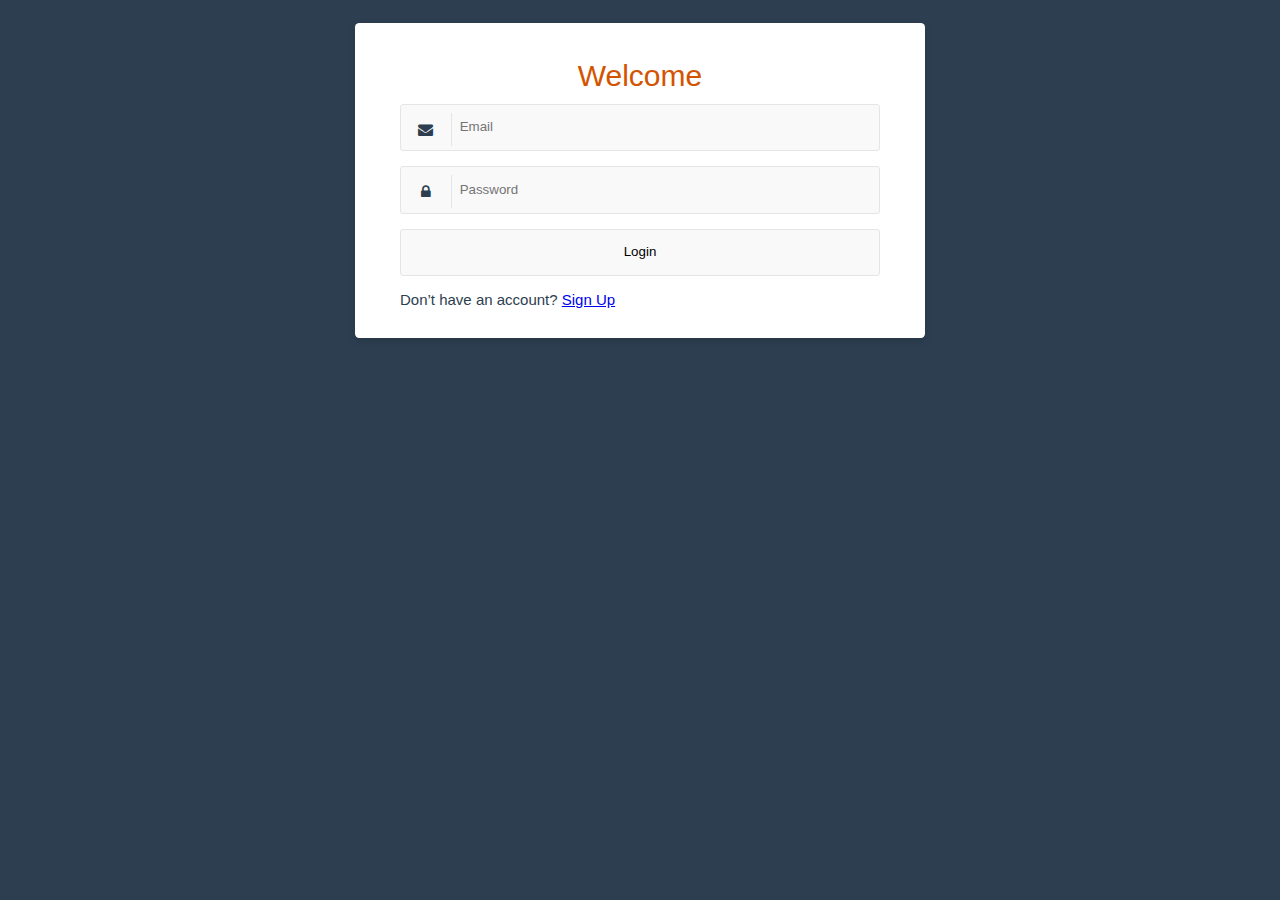
==== login.html @ 3ee72668 "Created Login page" ====
<!DOCTYPE html>
<html lang="en">
<head>
	<title>Login</title>
	<meta charset="UTF-8">
	<meta name="viewport" content="width=device-width, initial-scale=1">
    <link rel="stylesheet" href="assets/css/style.css">
    <link rel='stylesheet' href='http://maxcdn.bootstrapcdn.com/font-awesome/4.3.0/css/font-awesome.min.css'>
</head>
<body id="login">
	
	<div class="limiter">
		<div class="container-login100">
			<div class="wrap-login100">
				<form class="login100-form validate-form">
					<span class="login100-form-title p-b-26">
						Welcome
					</span>
				
					<div class="input-group input-group-icon">
                    <input type="email" placeholder="Email" id="emailID"/>
                    <div class="input-icon"><i class="fa fa-envelope"></i></div>
                    </div>
                    <div class="input-group input-group-icon">
                    <input type="password" placeholder="Password" id="password"/>
                    <div class="input-icon"><i class="fa fa-lock"></i></div>
                    </div>

					<div class="input-group">
                    <input type="button" name="Login"  value="Login" id="btn_login"/>
                    <label for="btn_login"></label>
                    </div>

					<div class="text-center p-t-115">
						<span class="txt1">
							Don’t have an account?
						</span>

						<a class="txt2" href="registration.html">
							Sign Up
						</a>
					</div>
				</form>
			</div>
		</div>
	</div>
	

	<div id="dropDownSelect1"></div>

	<script src="js/main.js"></script>

</body>
</html>
---- assets/css/style.css ----
*,
*:before,
*:after {
  box-sizing: border-box;
}
body {
  padding: 1em;
  font-family: 'Open Sans', 'Helvetica Neue', Helvetica, Arial, sans-serif;
  font-size: 15px;
  color: #2c3e50;
  background-color: #2c3e50;
}
h4 {
  color: #d35400;
}
input,
input[type="radio"] + label,
input[type="checkbox"] + label:before,
input[type="button"],
select option,
select {
  width: 100%;
  padding: 1em;
  line-height: 1.4;
  background-color: #f9f9f9;
  border: 1px solid #e5e5e5;
  border-radius: 3px;
  -webkit-transition: 0.35s ease-in-out;
  -moz-transition: 0.35s ease-in-out;
  -o-transition: 0.35s ease-in-out;
  transition: 0.35s ease-in-out;
  transition: all 0.35s ease-in-out;
}
input:focus {
  outline: 0;
  border-color:  #d35400;
}
input:focus + .input-icon i {
  color:  #d35400;
}
input:focus + .input-icon:after {
  border-right-color:  #d35400;
}
input[type="radio"] {
  display: none;
}
input[type="radio"] + label,
select {
  display: inline-block;
  width: 50%;
  text-align: center;
  float: left;
  border-radius: 0;
}
input[type="radio"] + label:first-of-type {
  border-top-left-radius: 3px;
  border-bottom-left-radius: 3px;
}
input[type="radio"] + label:last-of-type {
  border-top-right-radius: 3px;
  border-bottom-right-radius: 3px;
}
input[type="radio"] + label i {
  padding-right: 0.4em;
}
input[type="radio"]:checked + label,
input:checked + label:before,
select:focus,
select:active {
  background-color: #d35400;
  color: #fff;
  border-color:  #d35400;
}

input[type="button"]:hover{
  background-color:  #d35400;
  color: #fff;
  border-color:  #d35400;
}
input[type="button"]:active{
  background-color:  #d35400;
  color: #fff;
  border-color:  #d35400;
}
input[type="button"]:focus{
  background-color:  #d35400;
  color: #fff;
  border-color:  #d35400;
}
input[type="checkbox"] {
  display: none;
}
input[type="checkbox"] + label {
  position: relative;
  display: block;
  padding-left: 1.6em;
}
input[type="checkbox"] + label:before {
  position: absolute;
  top: 0.2em;
  left: 0;
  display: block;
  width: 1em;
  height: 1em;
  padding: 0;
  content: "";
}
input[type="checkbox"] + label:after {
  position: absolute;
  top: 0.45em;
  left: 0.2em;
  font-size: 0.8em;
  color: #fff;
  opacity: 0;
  font-family: FontAwesome;
  content: "\f00c";
}
input:checked + label:after {
  opacity: 1;
}
select {
  height: 3.4em;
  line-height: 2;
}
select:first-of-type {
  border-top-left-radius: 3px;
  border-bottom-left-radius: 3px;
}
select:last-of-type {
  border-top-right-radius: 3px;
  border-bottom-right-radius: 3px;
}
select:focus,
select:active {
  outline: 0;
}
select option {
  background-color: #d35400;
  color: #fff;
}
.input-group {
  margin-bottom: 1em;
  zoom: 1;
}
.input-group:before,
.input-group:after {
  content: "";
  display: table;
}
.input-group:after {
  clear: both;
}
.input-group-icon {
  position: relative;
}
.input-group-icon input {
  padding-left: 4.4em;
}
.input-group-icon .input-icon {
  position: absolute;
  top: 0;
  left: 0;
  width: 3.4em;
  height: 3.4em;
  line-height: 3.4em;
  text-align: center;
  pointer-events: none;
}
.input-group-icon .input-icon:after {
  position: absolute;
  top: 0.6em;
  bottom: 0.6em;
  left: 3.4em;
  display: block;
  border-right: 1px solid #e5e5e5;
  content: "";
  -webkit-transition: 0.35s ease-in-out;
  -moz-transition: 0.35s ease-in-out;
  -o-transition: 0.35s ease-in-out;
  transition: 0.35s ease-in-out;
  transition: all 0.35s ease-in-out;
}
.input-group-icon .input-icon i {
  -webkit-transition: 0.35s ease-in-out;
  -moz-transition: 0.35s ease-in-out;
  -o-transition: 0.35s ease-in-out;
  transition: 0.35s ease-in-out;
  transition: all 0.35s ease-in-out;
}
.container {
  max-width: 38em;
  padding: 1em 3em 2em 3em;
  margin: 0em auto;
  background-color: #fff;
  border-radius: 4.2px;
  box-shadow: 0px 3px 10px -2px rgba(0, 0, 0, 0.2);
}
.row {
  zoom: 1;
}
.row:before,
.row:after {
  content: "";
  display: table;
}
.row:after {
  clear: both;
}
.col-half {
  padding-right: 10px;
  float: left;
  width: 50%;
}
.col-half:last-of-type {
  padding-right: 0;
}
.col-third {
  padding-right: 10px;
  float: left;
  width: 33.33333333%;
}
.col-third:last-of-type {
  padding-right: 0;
}
@media only screen and (max-width: 540px) {
  .col-half {
    width: 100%;
    padding-right: 0;
  }
}

p {
	text-align: right;
	font-size: 10px;
}
/*--------------------------------------------------------------*/
/*------------------------------------------------------------------
[ Login Form ]*/

.login100-form {
  width: 100%;
}

.login100-form-title {
  display: block;
  font-family: Helvetica;
  font-size: 30px;
  color:  #d35400;
  line-height: 1.2;
  text-align: center;
    padding-top: 20px;
    padding-bottom: 10px;
}
.login100-form-title i {
  font-size: 60px;
}

.limiter {
  max-width: 38em;
  padding: 1em 3em 2em 3em;
  margin: 0em auto;
  background-color: #fff;
  border-radius: 4.2px;
  box-shadow: 0px 3px 10px -2px rgba(0, 0, 0, 0.2);
}
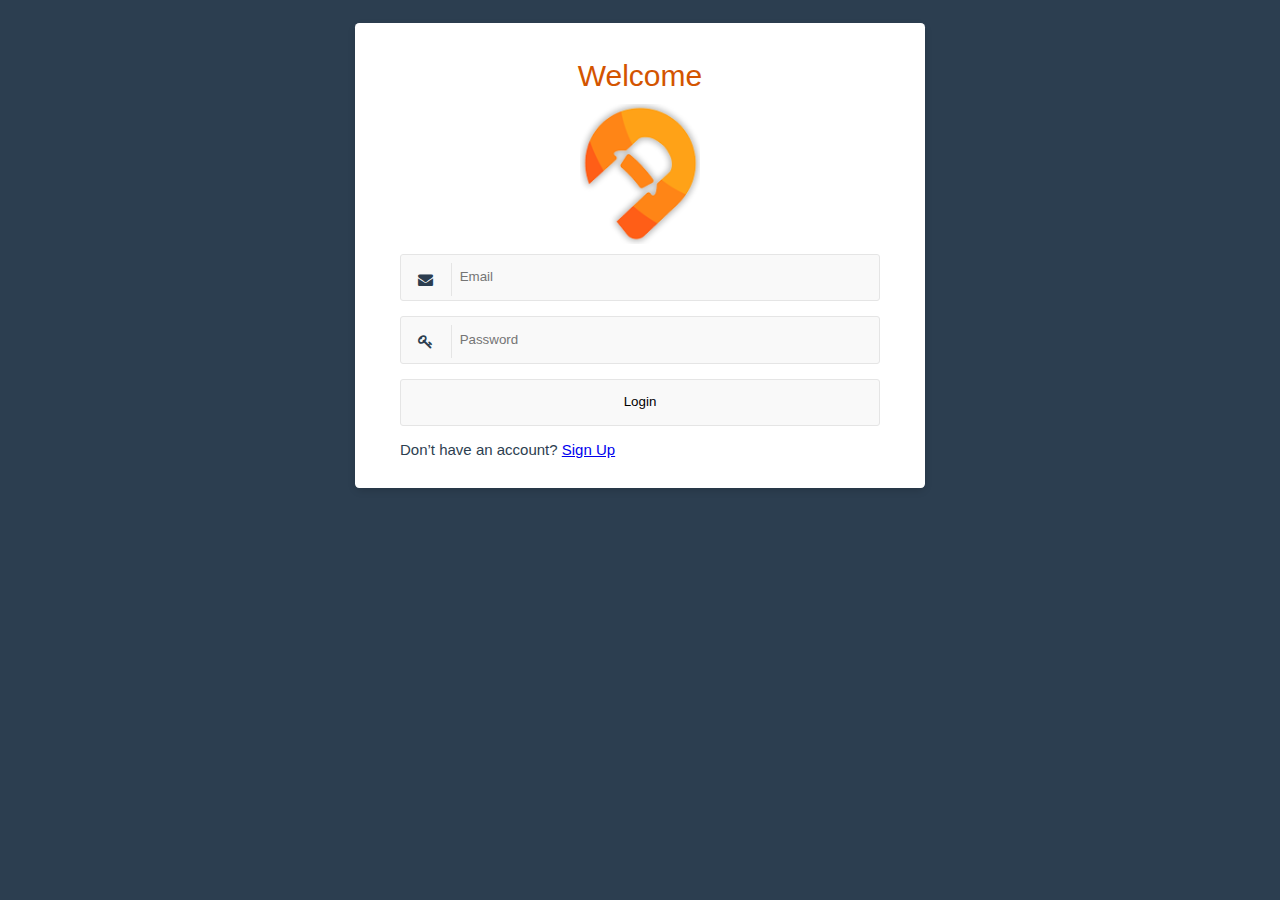
==== commit 16203184: "Added favicon and Modified login page" ====
--- a/login.html
+++ b/login.html
@@ -6,6 +6,7 @@
 	<meta name="viewport" content="width=device-width, initial-scale=1">
     <link rel="stylesheet" href="assets/css/style.css">
     <link rel='stylesheet' href='http://maxcdn.bootstrapcdn.com/font-awesome/4.3.0/css/font-awesome.min.css'>
+    <link rel="icon" href="assets/img/app-icon-transparent.png">
 </head>
 <body id="login">
 	
@@ -16,14 +17,14 @@
 					<span class="login100-form-title p-b-26">
 						Welcome
 					</span>
-				
+				    <img src="assets/img/app-icon-transparent.png" alt="login-logo" class="app-logo">
 					<div class="input-group input-group-icon">
                     <input type="email" placeholder="Email" id="emailID"/>
                     <div class="input-icon"><i class="fa fa-envelope"></i></div>
                     </div>
                     <div class="input-group input-group-icon">
                     <input type="password" placeholder="Password" id="password"/>
-                    <div class="input-icon"><i class="fa fa-lock"></i></div>
+                    <div class="input-icon"><i class="fa fa-key"></i></div>
                     </div>
 
 					<div class="input-group">
@@ -40,6 +41,7 @@
 							Sign Up
 						</a>
 					</div>
+                    <!--<img src="assets/img/codewizards.png" alt="logo" class="logo">-->
 				</form>
 			</div>
 		</div>
--- a/assets/css/style.css
+++ b/assets/css/style.css
@@ -237,6 +237,23 @@
 /*------------------------------------------------------------------
 [ Login Form ]*/
 
+.logo {
+    display: block;
+    height: 50px;
+    width: auto;
+    float: center;
+    margin: 0 auto;
+    margin-top: 25px;
+}
+.app-logo {
+    display: block;
+    height: 140px;
+    width: auto;
+    float: center;
+    margin: 0 auto;margin-top: auto;
+    margin-bottom: 10px;
+
+}
 .login100-form {
   width: 100%;
 }
@@ -251,9 +268,11 @@
     padding-top: 20px;
     padding-bottom: 10px;
 }
+
 .login100-form-title i {
   font-size: 60px;
 }
+
 
 .limiter {
   max-width: 38em;
